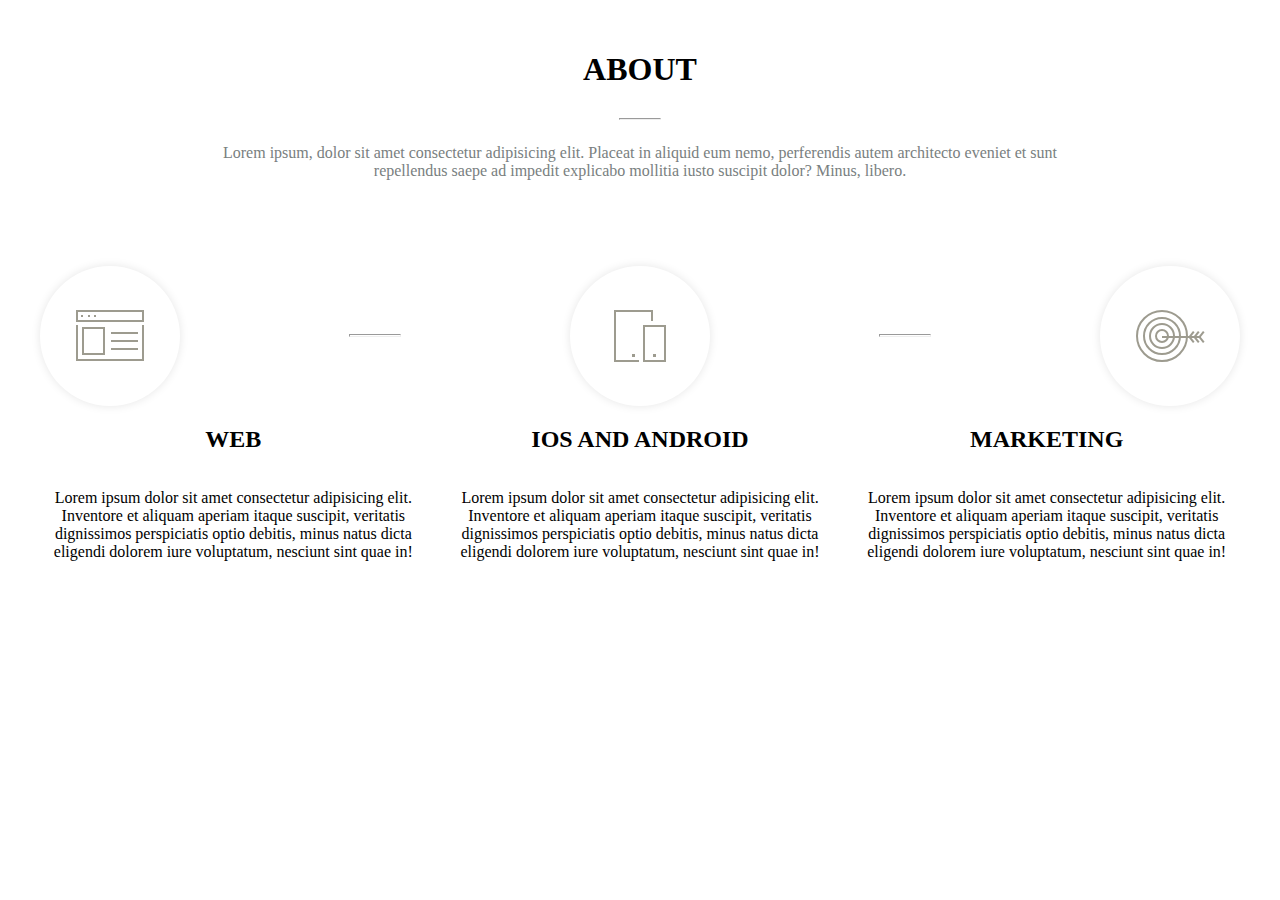
==== bem-scss/index.html @ c181c755 "feat: add bem scss" ====
<!DOCTYPE html>
<html lang="en">
  <head>
    <meta charset="UTF-8" />
    <meta http-equiv="X-UA-Compatible" content="IE=edge" />
    <meta name="viewport" content="width=device-width, initial-scale=1.0" />
    <link rel="stylesheet" href="style.css" />
    <title>BEM/SCSS</title>
  </head>
  <body>
    <header class="header">
      <h1 class="header__title">ABOUT</h1>
      <hr class="header__line" />
      <p class="header__description">
        Lorem ipsum, dolor sit amet consectetur adipisicing elit. Placeat in
        aliquid eum nemo, perferendis autem architecto eveniet et sunt
        repellendus saepe ad impedit explicabo mollitia iusto suscipit dolor?
        Minus, libero.
      </p>
    </header>
    <main class="main">
      <section class="main__images">
        <div class="main__images--container">
          <img src="./images/window.svg" alt="Web Icon" />
        </div>
        <hr class="main__images--line" />
        <div class="main__images--container">
          <img src="./images/phone.svg" alt="Mobile Icon" />
        </div>
        <hr class="main__images--line" />
        <div class="main__images--container">
          <img src="./images/arrow.svg" alt="Arrow Icon" />
        </div>
      </section>
      <section class="main__platforms">
        <article class="main__platforms-item main__platforms-item--web">
          <h2 class="main__platforms-item__title">WEB</h2>
          <p class="main__platforms-item--text">
            Lorem ipsum dolor sit amet consectetur adipisicing elit. Inventore
            et aliquam aperiam itaque suscipit, veritatis dignissimos
            perspiciatis optio debitis, minus natus dicta eligendi dolorem iure
            voluptatum, nesciunt sint quae in!
          </p>
        </article>
        <article class="main__platforms-item main__platforms-item--mobile">
          <h2 class="main__platforms-item__title">IOS AND ANDROID</h2>
          <p class="main__platforms-item--text">
            Lorem ipsum dolor sit amet consectetur adipisicing elit. Inventore
            et aliquam aperiam itaque suscipit, veritatis dignissimos
            perspiciatis optio debitis, minus natus dicta eligendi dolorem iure
            voluptatum, nesciunt sint quae in!
          </p>
        </article>
        <article class="main__platforms-item main__platforms-item--marketing">
          <h2 class="main__platforms-item__title">MARKETING</h2>
          <p class="main__platforms-item--text">
            Lorem ipsum dolor sit amet consectetur adipisicing elit. Inventore
            et aliquam aperiam itaque suscipit, veritatis dignissimos
            perspiciatis optio debitis, minus natus dicta eligendi dolorem iure
            voluptatum, nesciunt sint quae in!
          </p>
        </article>
      </section>
    </main>
  </body>
</html>
---- bem-scss/style.css ----
body {
  margin: 0;
  box-sizing: border-box;
}

.header {
  margin: 30px;
  padding: 30px;
  display: flex;
  flex-direction: column;
  margin: 0 auto;
  align-items: center;
}
.header__title {
  text-align: center;
}
.header__line {
  width: 40px;
}
.header__description {
  text-align: center;
  width: 70%;
  color: rgb(121, 128, 128);
}

.main {
  max-width: 1440px;
  display: flex;
  flex-direction: column;
  margin: 0 auto;
  padding: 40px;
}
.main__images {
  display: flex;
  justify-content: space-around;
  align-items: center;
}
.main__images--container {
  display: flex;
  justify-content: center;
  align-items: center;
  width: 100px;
  height: 100px;
  border-radius: 50%;
  padding: 20px;
  box-shadow: 0 0 10px rgba(0, 0, 0, 0.1);
}
.main__images--line {
  width: 50px;
  height: 1px;
}

.main__platforms {
  display: flex;
  gap: 20px;
}
.main__platforms-item {
  display: flex;
  flex-direction: column;
  align-items: center;
}
.main__platforms-item--text {
  text-align: center;
}

/*# sourceMappingURL=style.css.map */
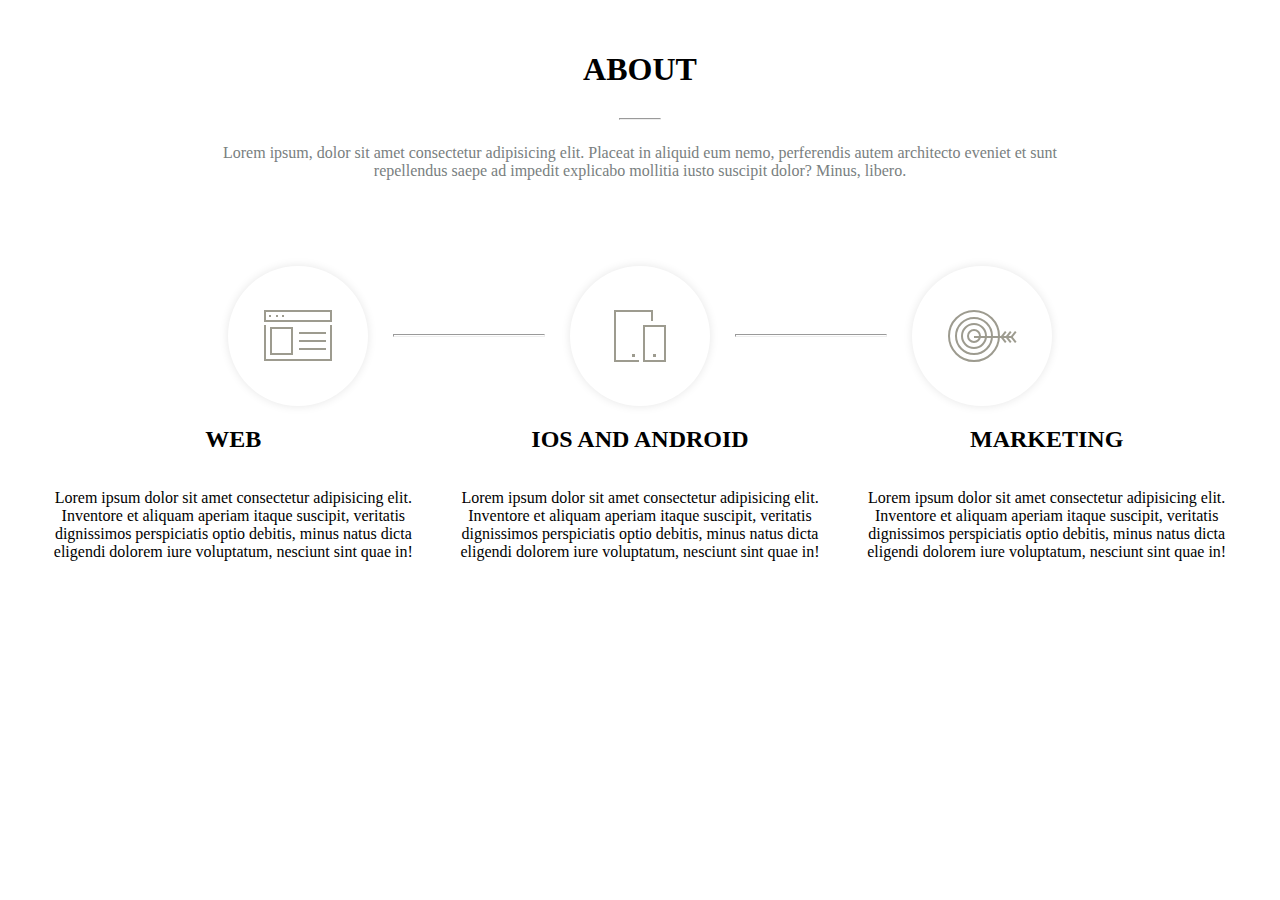
==== commit 40d87084: "feat: add responsive to bem-scss" ====
--- a/bem-scss/index.html
+++ b/bem-scss/index.html
@@ -33,6 +33,9 @@
         </div>
       </section>
       <section class="main__platforms">
+        <div class="main__images--container small">
+          <img src="./images/window.svg" alt="Web Icon" />
+        </div>
         <article class="main__platforms-item main__platforms-item--web">
           <h2 class="main__platforms-item__title">WEB</h2>
           <p class="main__platforms-item--text">
@@ -43,6 +46,9 @@
           </p>
         </article>
         <article class="main__platforms-item main__platforms-item--mobile">
+          <div class="main__images--container small">
+            <img src="./images/phone.svg" alt="Mobile Icon" />
+          </div>
           <h2 class="main__platforms-item__title">IOS AND ANDROID</h2>
           <p class="main__platforms-item--text">
             Lorem ipsum dolor sit amet consectetur adipisicing elit. Inventore
@@ -52,6 +58,9 @@
           </p>
         </article>
         <article class="main__platforms-item main__platforms-item--marketing">
+          <div class="main__images--container small">
+            <img src="./images/arrow.svg" alt="Arrow Icon" />
+          </div>
           <h2 class="main__platforms-item__title">MARKETING</h2>
           <p class="main__platforms-item--text">
             Lorem ipsum dolor sit amet consectetur adipisicing elit. Inventore
--- a/bem-scss/style.css
+++ b/bem-scss/style.css
@@ -27,13 +27,21 @@
   max-width: 1440px;
   display: flex;
   flex-direction: column;
+  display: flex;
   margin: 0 auto;
   padding: 40px;
+  align-items: center;
 }
 .main__images {
   display: flex;
   justify-content: space-around;
   align-items: center;
+  gap: 25px;
+}
+@media screen and (max-width: 858px) {
+  .main__images {
+    display: none;
+  }
 }
 .main__images--container {
   display: flex;
@@ -46,13 +54,19 @@
   box-shadow: 0 0 10px rgba(0, 0, 0, 0.1);
 }
 .main__images--line {
-  width: 50px;
+  width: 150px;
   height: 1px;
+  margin: 0;
 }
 
 .main__platforms {
   display: flex;
   gap: 20px;
+}
+@media screen and (max-width: 858px) {
+  .main__platforms {
+    flex-wrap: wrap;
+  }
 }
 .main__platforms-item {
   display: flex;
@@ -63,4 +77,14 @@
   text-align: center;
 }
 
+.small {
+  display: none;
+}
+@media screen and (max-width: 858px) {
+  .small {
+    display: flex;
+    margin: 0 auto;
+  }
+}
+
 /*# sourceMappingURL=style.css.map */
